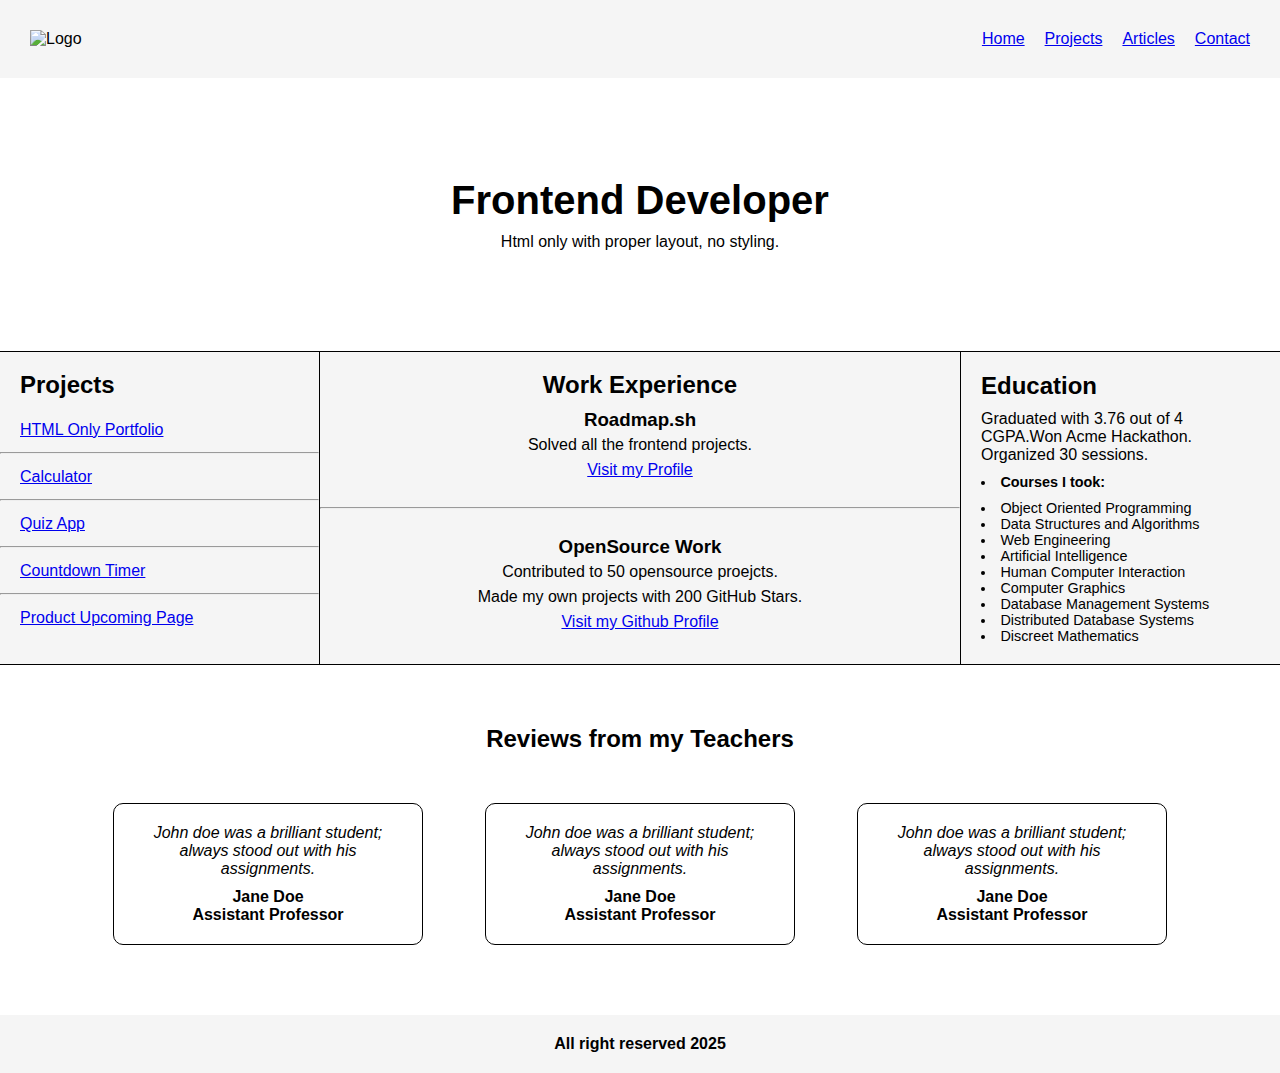
==== index.html @ 5e243b60 "First Commit" ====
<!DOCTYPE html>
<html lang="en">

<head>
    <meta charset="UTF-8" />
    <meta name="viewport" content="width=device-width, initial-scale=1.0" />
    <meta name="keywords" content="html, semantic, frontend">
    <link rel="icon" href="favicon.ico">
    <link rel="stylesheet" href="styles.css">
    <link rel="preconnect" href="https://fonts.gstatic.com">
    <title>AlexandreGM Front-End Developer</title>
</head>

<body>
    <header id="navigation">
        <img id="logo" src="logo.png" alt="Logo">
        <nav class="navbar">
            <ul>
                <li><a href="index.html">Home</a></li>
                <li><a href="projects.html">Projects</a></li>
                <li><a href="articles.html">Articles</a></li>
                <li><a href="contact.html">Contact</a></li>
            </ul>
        </nav>
    </header>
    <main id="mainArea">
        <section class="heroArea">
            <h1>Frontend Developer</h1>
            <p class="tagline">Html only with proper layout, no styling.</p>
        </section>
        <section id="aboutMe">
            <section class="projectsMenu">
                <h2>Projects</h2>
                <ul>
                    <li><a href="onlyHtml.html">HTML Only Portfolio</a></li>
                    <hr>
                    <li><a href="calculator.html">Calculator</a></li>
                    <hr>
                    <li><a href="quizApp.html">Quiz App</a></li>
                    <hr>
                    <li><a href="countTimer.html">Countdown Timer</a></li>
                    <hr>
                    <li><a href="productPage.html">Product Upcoming Page</a></li>
                </ul>
            </section>
            <section class="workSection">
                <h2>Work Experience</h2>
                <h3>Roadmap.sh</h3>
                <p>Solved all the frontend projects.</p>
                <a href="visitProfile.html">Visit my Profile</a>
                <hr>
                <h3>OpenSource Work</h3>
                <p>Contributed to 50 opensource proejcts.<br> Made my own projects with 200 GitHub Stars.</p>
                <a href="visitGithub.html">Visit my Github Profile</a>
            </section>
            <section class="education">
                <h2>Education</h2>
                <p>Graduated with 3.76 out of 4 CGPA.Won Acme Hackathon. Organized 30 sessions.</p>
                <ul class="courseList">
                    <li class="firstLi">Courses I took:</li>
                    <li>Object Oriented Programming</li>
                    <li>Data Structures and Algorithms</li>
                    <li>Web Engineering</li>
                    <li>Artificial Intelligence</li>
                    <li>Human Computer Interaction</li>
                    <li>Computer Graphics</li>
                    <li>Database Management Systems</li>
                    <li>Distributed Database Systems</li>
                    <li>Discreet Mathematics</li>
                </ul>
            </section>
        </section>
        <section id="reviewsTeachers">
            <h2>Reviews from my Teachers</h2>
            <article class="reviewCard">
                <p class="reviewText">John doe was a brilliant student; always stood out with his assignments.</p>
                <p class="nameProfession">Jane Doe<br>Assistant Professor</p>
            </article>
            <article class="reviewCard">
                <p class="reviewText">John doe was a brilliant student; always stood out with his assignments.</p>
                <p class="nameProfession">Jane Doe<br>Assistant Professor</p>
            </article>
            <article class="reviewCard">
                <p class="reviewText">John doe was a brilliant student; always stood out with his assignments.</p>
                <p class="nameProfession">Jane Doe<br>Assistant Professor</p>
            </article>
        </section>

    </main>
    <footer>
        <h4>All right reserved 2025</h4>
    </footer>
</body>

</html>
---- styles.css ----
* {
    margin: 0;
    padding: 0;
    box-sizing: border-box;
}

body {
    text-align: center;
    font-family: 'Roboto', sans-serif;
}

h1 {
    font-size: 2.5em;
    font-weight: 700;
    padding-bottom: 10px;
}

ul {
    list-style: none;
}

header {
    display: flex;
    justify-content: space-between;
    padding: 30px;
    background-color: #f5f5f5;
}

header ul {
    display: flex;
    gap: 20px;
}

.heroArea {
    padding: 100px 10px 100px 10px;
    border-bottom: solid 1px;
    width: 100%;
}

#aboutMe {
    display: grid;
    grid-template-columns: 25% 50% 25%;
    background-color: #f5f5f5;
    width: 100%;
}

.projectsMenu {
    text-align: left;
    line-height: 25px;
    border-right: solid 1px;
}

.projectsMenu h2 {
    padding-bottom: 10px;
    padding-top: 20px;
    padding-left: 20px;
}

.projectsMenu li {
    padding-top: 10px;
    padding-bottom: 10px;
    padding-left: 20px;
}

.workSection {
    line-height: 25px;
    padding-top: 20px;
}

.workSection h2 {
    padding-bottom: 10px;
}

.workSection hr {
    margin: 25px auto;
    width: 100%;
}

.education {
    text-align: left;
    border-left: solid 1px;
    padding-left: 20px;
    padding-top: 20px;
    padding-right: 20px;
}

.education h2 {
    padding-bottom: 10px;
}

.education li {
    list-style: inside;
    font-size: 0.9em;
}

.education ul {
    padding-bottom: 20px;
}

.firstLi {
    padding: 10px 0px 10px 0;
    font-weight: bold;
}

#reviewsTeachers {
    display: flex;
    flex-wrap: wrap;
    border-top: solid 1px;
    padding: 10px 20px 20px 20px;
    width: 100%;
    justify-content: center;
    gap: 5%;
}

#reviewsTeachers h2 {
    width: 100%;
    padding: 50px;
    text-align: center;
}

.reviewCard {
    width: 25%;
    padding: 20px;
    border: solid 1px;
    border-radius: 10px;
    text-align: center;
}

.reviewText {
    font-style: italic;
    padding-bottom: 10px;
    max-width: 100%
}

.nameProfession {
    font-weight: bold;
}

footer {
    margin-top: 50px;
    padding: 20px;
    background-color: #f5f5f5;
}

@media (max-width: 768px) {
    header {
        flex-direction: column;
        align-items: center;
    }

    .heroArea {
        border: none;
    }

    #aboutMe {
        display: grid;
        grid-template-columns: 100%;
        padding: 30px;
        gap: 30px;
        background-color: #f5f5f5;
        width: 100%;
        text-align: center;
        border: none;
    }

    .projectsMenu {
        text-align: center;
        border: none;
    }

    .education {
        text-align: center;
        border: none;

    }

    #reviewsTeachers {
        display: grid;
        grid-template-columns: 100%;
        padding: 30px;
        gap: 30px;
        background-color: #f5f5f5;
        width: 100%;
        text-align: center;
        border: none;
    }

    .reviewCard {
        width: 100%;
        padding: 20px;
        border: solid 1px;
        border-radius: 10px;
        text-align: center;
    }

    .reviewText {
        font-style: italic;
        padding-bottom: 10px;
        max-width: 100%;
        text-align: center;
    }
}
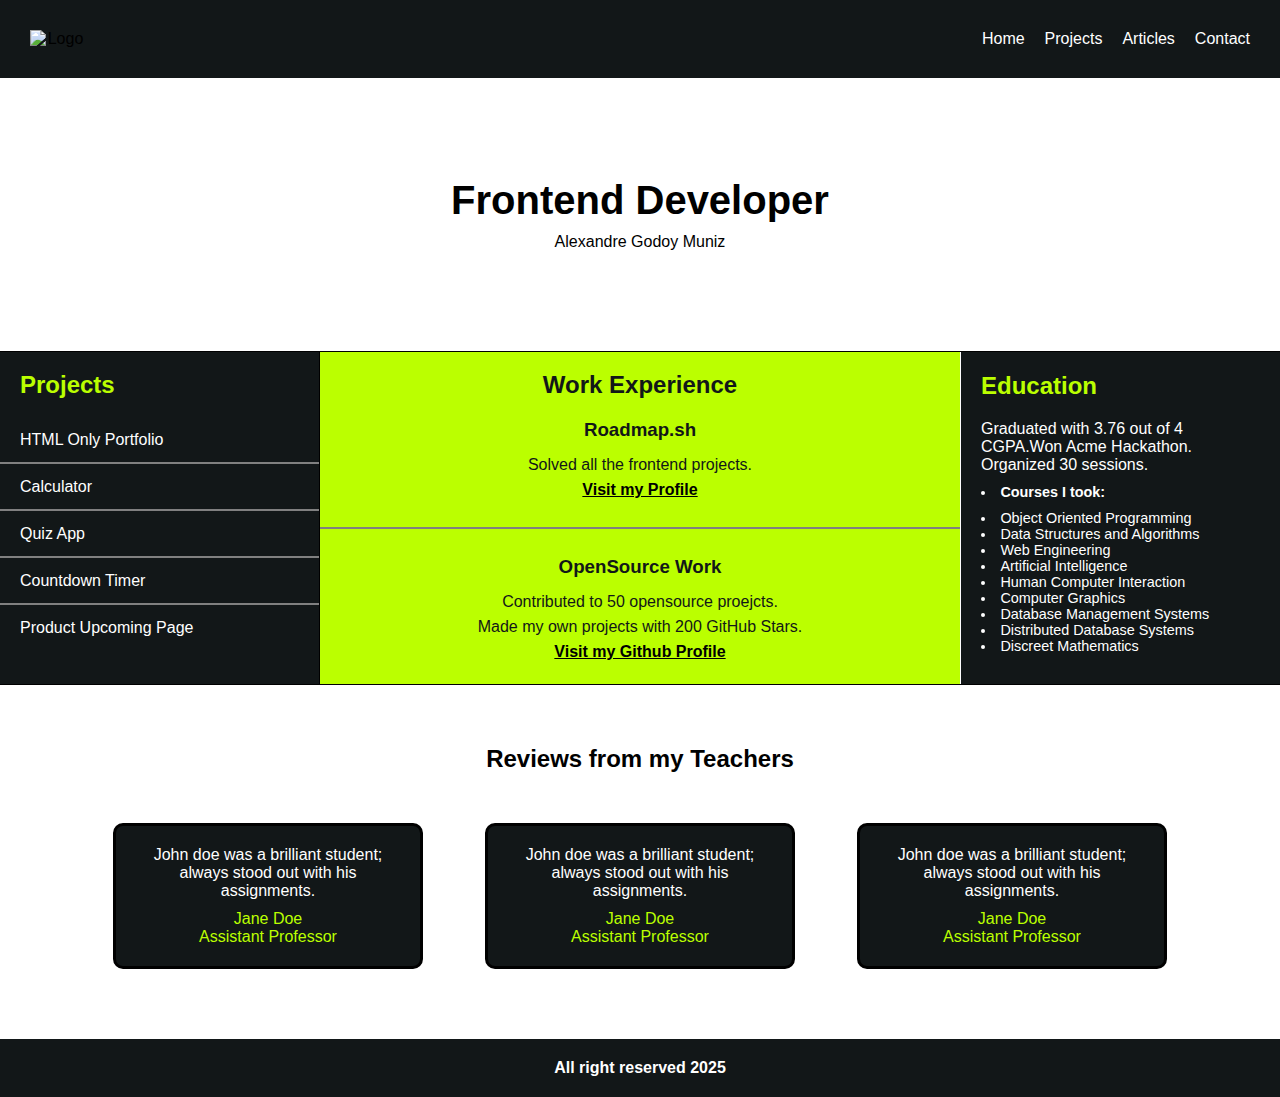
==== commit c5f56df8: "Colors and Style" ====
--- a/index.html
+++ b/index.html
@@ -26,7 +26,7 @@
     <main id="mainArea">
         <section class="heroArea">
             <h1>Frontend Developer</h1>
-            <p class="tagline">Html only with proper layout, no styling.</p>
+            <p class="tagline">Alexandre Godoy Muniz</p>
         </section>
         <section id="aboutMe">
             <section class="projectsMenu">
--- a/styles.css
+++ b/styles.css
@@ -9,6 +9,15 @@
     font-family: 'Roboto', sans-serif;
 }
 
+a {
+    text-decoration: none;
+    color: white;
+}
+
+a:hover {
+    color: #BBFF00;
+}
+
 h1 {
     font-size: 2.5em;
     font-weight: 700;
@@ -23,7 +32,11 @@
     display: flex;
     justify-content: space-between;
     padding: 30px;
-    background-color: #f5f5f5;
+    background-color: #121718;
+}
+
+#logo {
+    width: 55px;
 }
 
 header ul {
@@ -48,27 +61,48 @@
     text-align: left;
     line-height: 25px;
     border-right: solid 1px;
+    background-color: #121718;
 }
 
 .projectsMenu h2 {
-    padding-bottom: 10px;
+    color:#BBFF00;
+    padding-bottom: 20px;
     padding-top: 20px;
     padding-left: 20px;
 }
 
+.projectsMenu a {
+    text-decoration: none;
+}
+
 .projectsMenu li {
+    text-decoration: none;
     padding-top: 10px;
     padding-bottom: 10px;
     padding-left: 20px;
 }
 
 .workSection {
+    color: #121718;
+    background-color: #BBFF00;
     line-height: 25px;
     padding-top: 20px;
+    padding-bottom: 20px;
+}
+
+.workSection a {
+    text-decoration: underline;
+    color: black;
+    font-weight: bold;
+}
+
+hr {
+    border: solid 0.5px;
 }
 
 .workSection h2 {
     padding-bottom: 10px;
+    font-weight: 700;
 }
 
 .workSection hr {
@@ -76,7 +110,13 @@
     width: 100%;
 }
 
+.workSection h3 {
+    margin: 10px auto;
+}
+
 .education {
+    background-color: #121718;
+    color: white;
     text-align: left;
     border-left: solid 1px;
     padding-left: 20px;
@@ -85,7 +125,8 @@
 }
 
 .education h2 {
-    padding-bottom: 10px;
+    padding-bottom: 20px;
+    color:#BBFF00;
 }
 
 .education li {
@@ -103,6 +144,7 @@
 }
 
 #reviewsTeachers {
+    
     display: flex;
     flex-wrap: wrap;
     border-top: solid 1px;
@@ -114,32 +156,39 @@
 
 #reviewsTeachers h2 {
     width: 100%;
-    padding: 50px;
+    padding: 50px 20px 50px 20px;
     text-align: center;
 }
 
 .reviewCard {
+
+    background-color:#121718;
     width: 25%;
     padding: 20px;
-    border: solid 1px;
+    border: solid 3px;
     border-radius: 10px;
     text-align: center;
 }
 
 .reviewText {
-    font-style: italic;
-    padding-bottom: 10px;
-    max-width: 100%
+    
+    font-weight:lighter;
+    padding-bottom: 10px;
+    max-width: 100%;
+    color: white;
 }
 
 .nameProfession {
-    font-weight: bold;
+    font-weight: lighter;
+    color:#BBFF00
 }
 
 footer {
     margin-top: 50px;
     padding: 20px;
-    background-color: #f5f5f5;
+    background-color:#121718;
+    color: white;
+    font-weight:300;
 }
 
 @media (max-width: 768px) {
@@ -155,8 +204,6 @@
     #aboutMe {
         display: grid;
         grid-template-columns: 100%;
-        padding: 30px;
-        gap: 30px;
         background-color: #f5f5f5;
         width: 100%;
         text-align: center;
@@ -188,7 +235,7 @@
     .reviewCard {
         width: 100%;
         padding: 20px;
-        border: solid 1px;
+        border: solid 3px;
         border-radius: 10px;
         text-align: center;
     }
@@ -199,4 +246,8 @@
         max-width: 100%;
         text-align: center;
     }
+
+    #logo {
+        padding-bottom: 20px;
+    }
 }